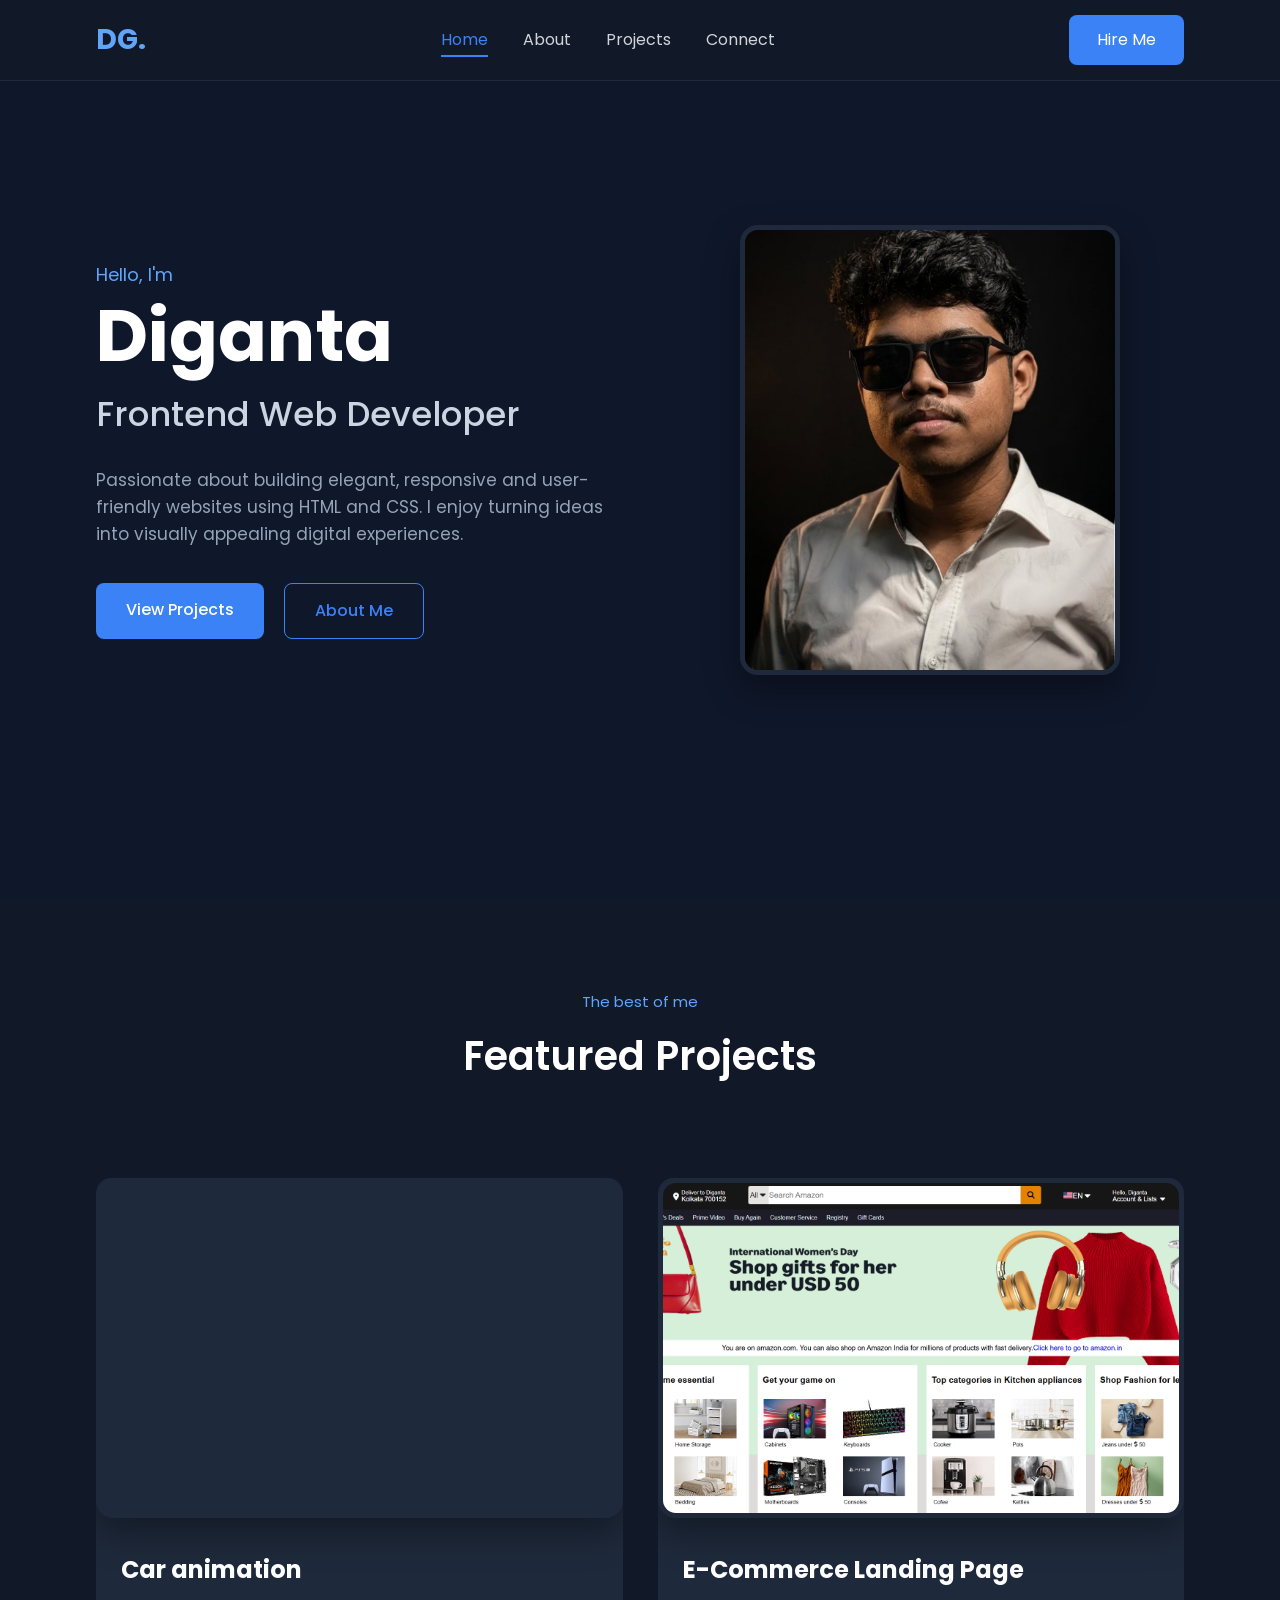
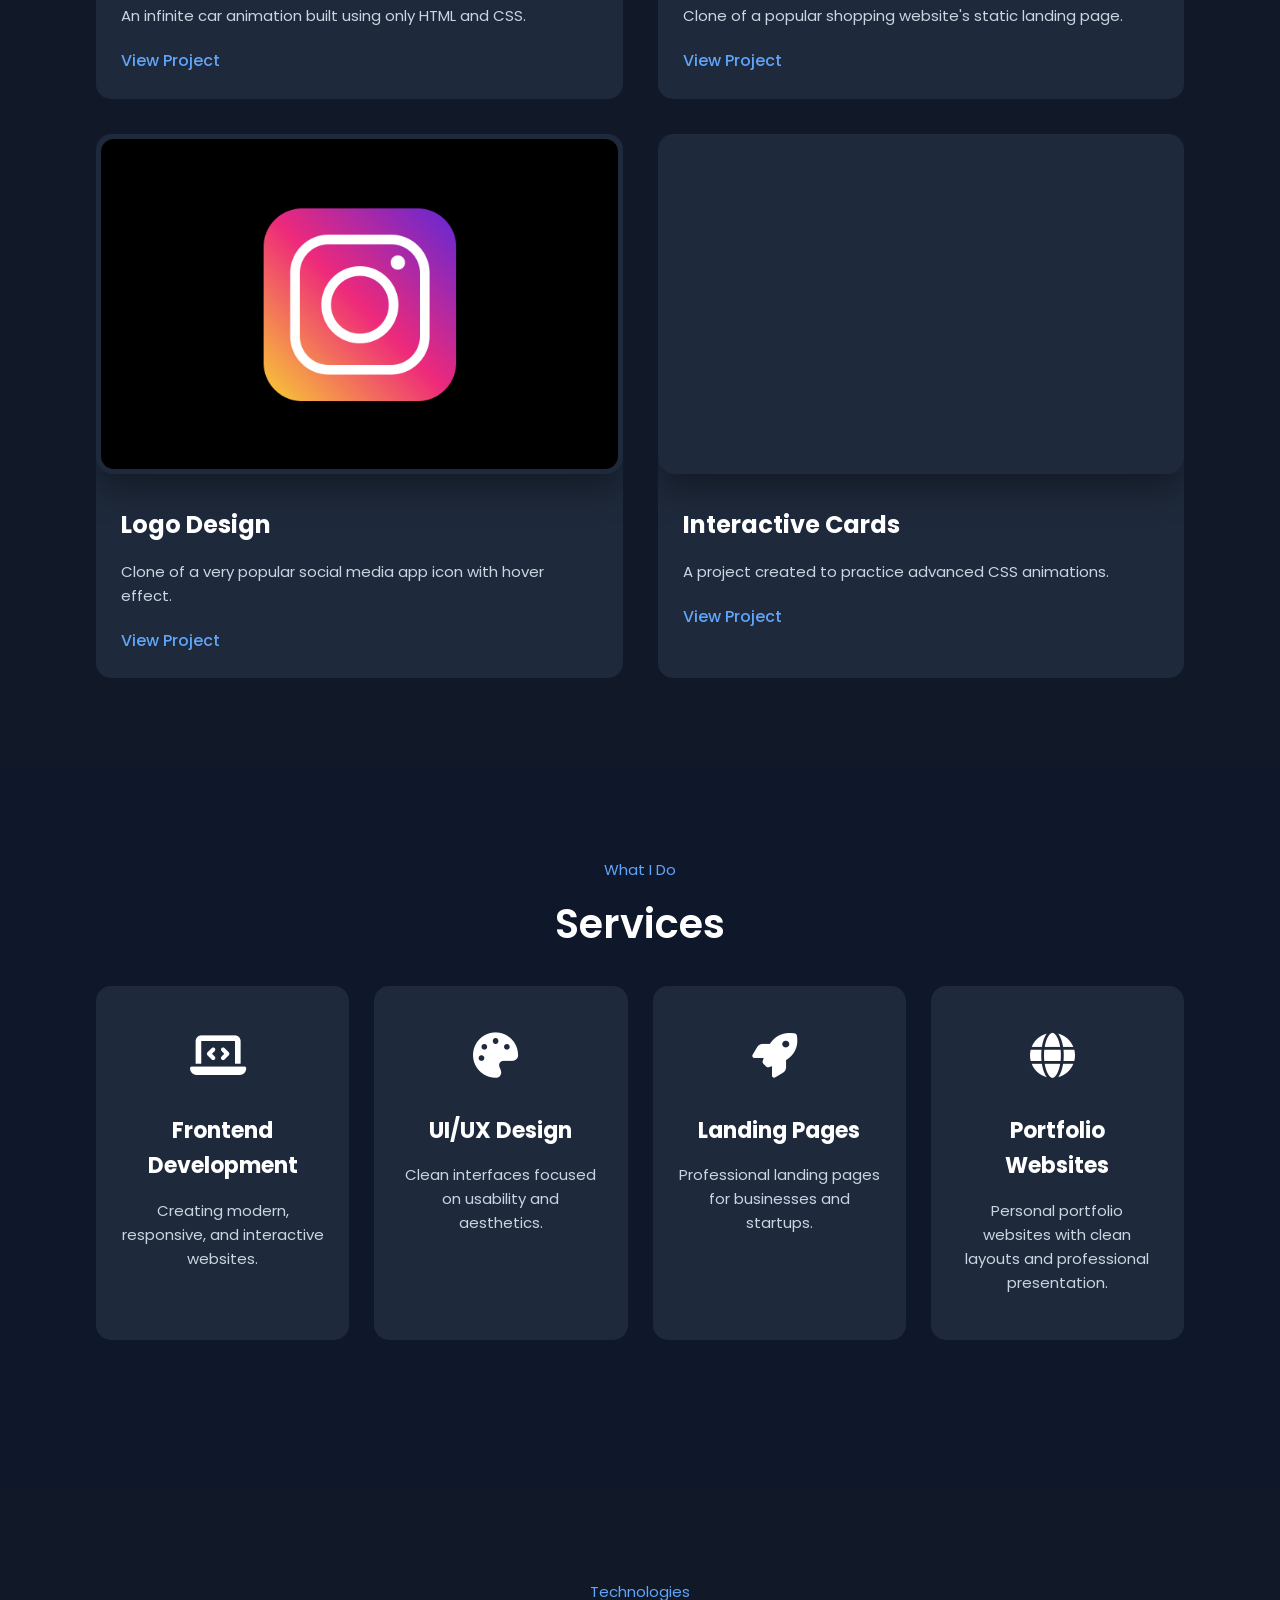
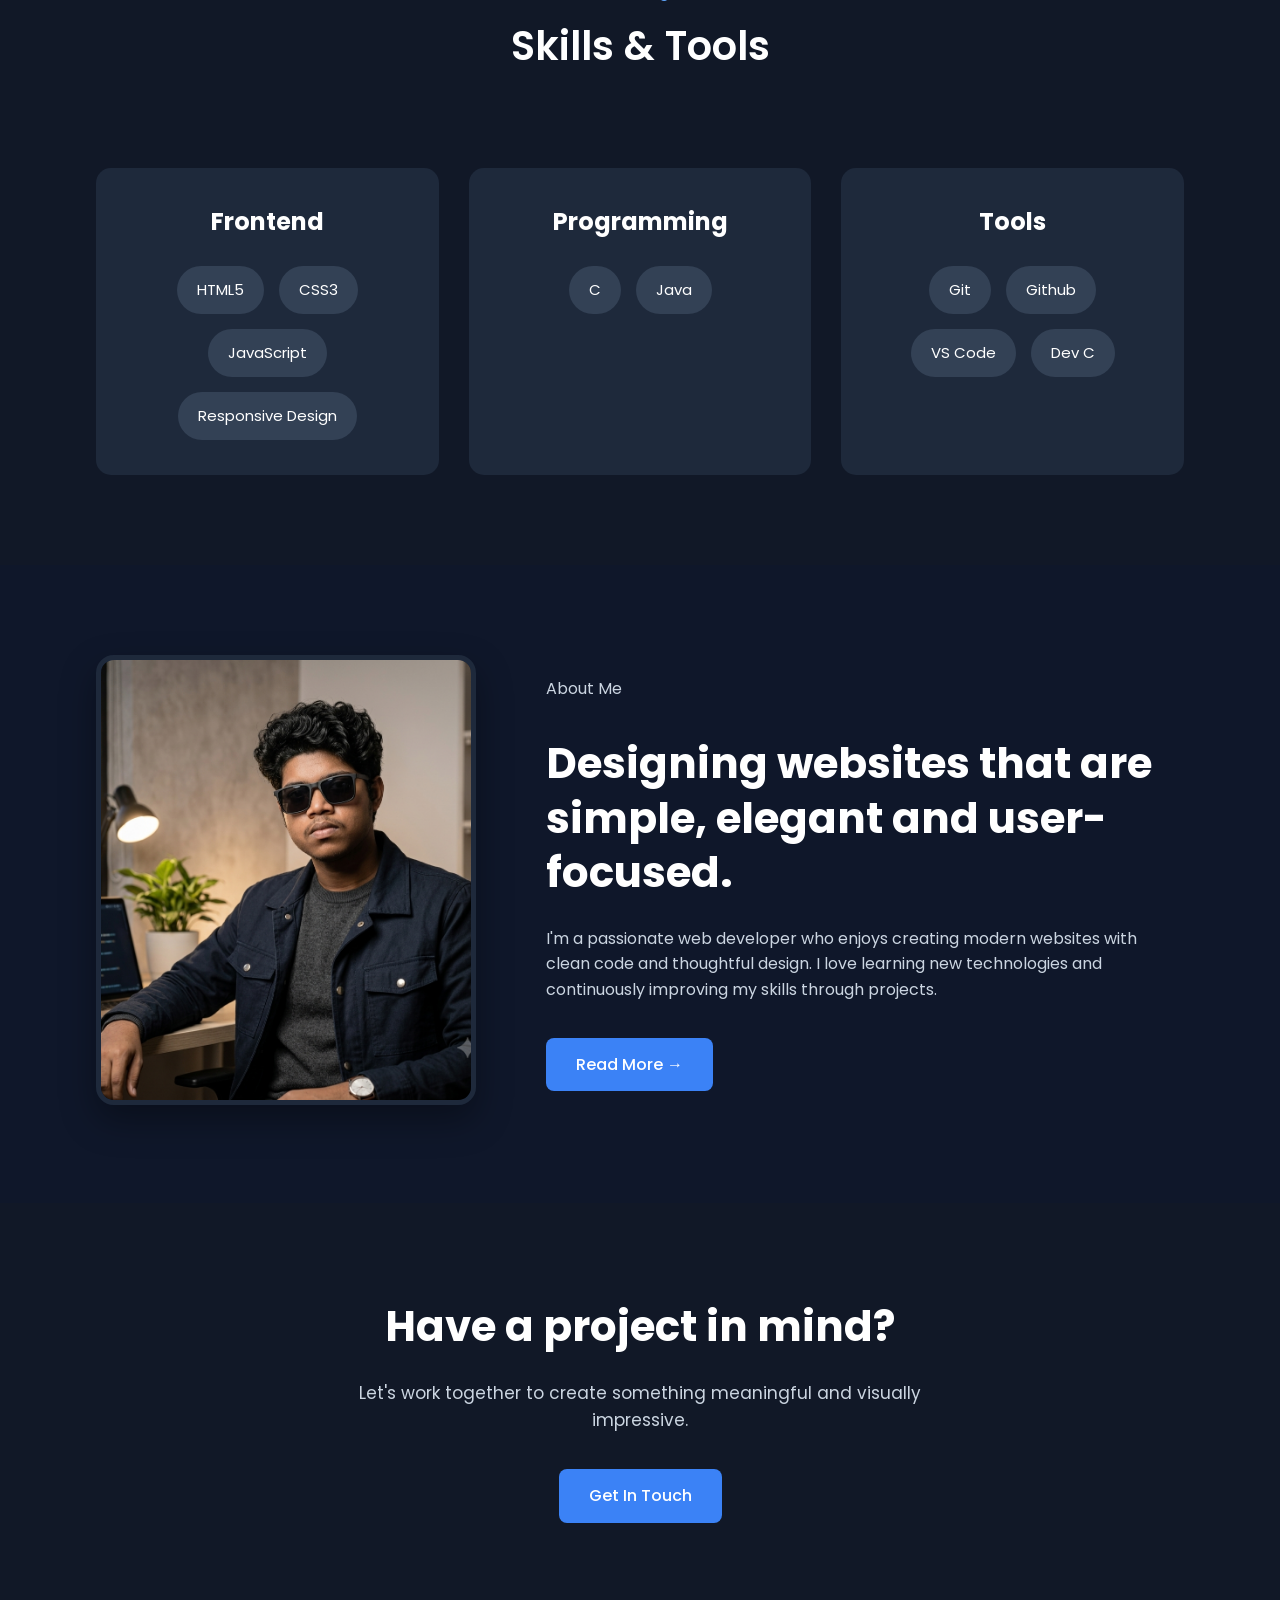
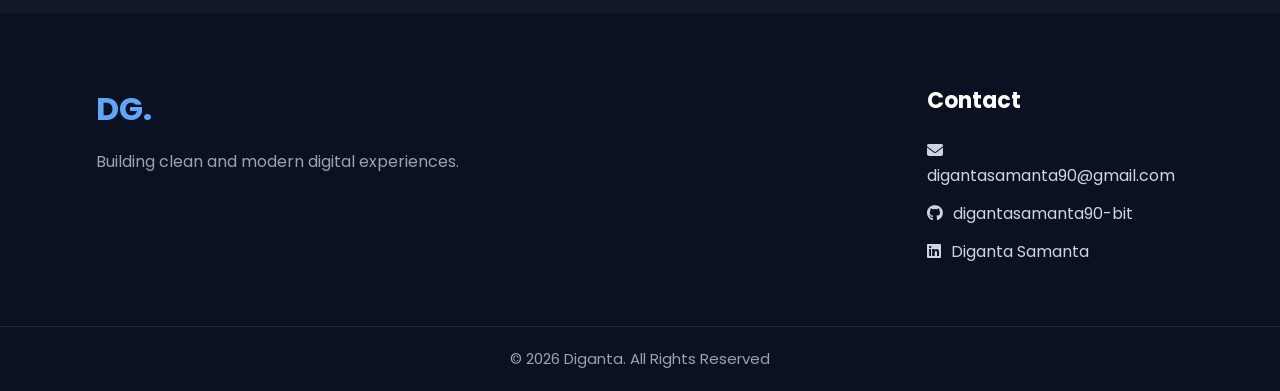
==== index.html @ 876040d0 "Add new projects: Instagram logo, Microsoft store logo, card hover effect, moving car animation, and" ====
<!DOCTYPE html>
<html lang="en">
<head>
    <meta charset="UTF-8">
    <meta name="viewport" content="width=device-width, initial-scale=1.0">
    <title>My Portfolio</title>
    <link rel="preconnect" href="https://fonts.googleapis.com">
<link rel="preconnect" href="https://fonts.gstatic.com" crossorigin>
<link href="https://fonts.googleapis.com/css2?family=Poppins:wght@300;400;500;600;700&display=swap" rel="stylesheet">
    <link rel="stylesheet"
          href="https://cdnjs.cloudflare.com/ajax/libs/font-awesome/6.7.2/css/all.min.css">
    <link rel="stylesheet" href="style.css">
    <link rel="stylesheet" href="styleresponsive.css">
</head>
<body>

    <!-- navbar -->

     <header>
        <div class="container">
            <nav>
                <div class="logo">
                    DG.
                </div>
                <ul class="nav-links">
                    <li><a href="index.html" class="active">Home</a></li>
                    <li><a href="about.html">About</a></li>
                    <li><a href="projects.html">Projects</a></li>
                    <li><a href="connections.html">Connect</a></li>
                </ul>
                <a href="connections.html" class="nav-btn">
                    Hire Me
                </a>
            </nav>
        </div>
    </header>

    <!-- Hero section -->
    <section class="hero">
        <div class="container hero-container">
            <div class="hero-text">
                <p class="hero-subtitle">
                    Hello, I'm
                </p>
                <h1>
                    Diganta
                </h1>
                <h2>
                    Frontend Web Developer
                </h2>
                <p class="hero-description">
                    Passionate about building elegant, responsive
                    and user-friendly websites using HTML and CSS.
                    I enjoy turning ideas into visually appealing
                    digital experiences.
                </p>
                <div class="hero-buttons">
                    <a href="projects.html" class="btn-primary">
                        View Projects
                    </a>
                    <a href="about.html" class="btn-secondary">
                        About Me
                    </a>
                </div>
            </div>
            <div class="hero-image">
                <img src="Images/profile1.jpg" alt="Profile Picture">
            </div>
        </div>
    </section>


    <!-- projects -->

    
    <section class="featured-projects">
        <div class="container">
            <div class="section-title">
                <p>
                    The best of me
                </p>

                <h2>
                    Featured Projects
                </h2>
            </div>

            <!-- card grid -->
            
            <div class="project-grid">
            
                <!-- card 1 -->
            
                <div class="project-card">
                    <video autoplay muted loop>
                            <source src="Images/car animation.mp4" type="video/mp4">
                    </video>
                    <div class="project-content">
                        <h3>
                            Car animation
                        </h3>
                        <p>
                            An infinite car animation built using only HTML and CSS.
                        </p>
                        <a href="projects/moving car animation/movingcar.html">
                            View Project
                        </a>
                    </div>
                </div>

                <!-- card 2 -->

                <div class="project-card">
                    <img src="Images/amazon.png" alt="Project">
                    <div class="project-content">
                        <h3>
                            E-Commerce Landing Page
                        </h3>
                        <p>
                           Clone of a popular shopping website's static landing page.
                        </p>
                        <a href="projects/amazon/amazon.html">
                            View Project
                        </a>
                    </div>
                </div>

                <!-- card 3 -->

                <div class="project-card">
                    <img src="Images/instagram.png" alt="Project">
                    <div class="project-content">
                        <h3>
                            Logo Design
                        </h3>
                        <p>
                            Clone of a very popular social media app icon with hover effect.
                        </p>
                        <a href="projects/Instagram Logo/instagramlogo.html">
                            View Project
                        </a>
                    </div>
                </div>

                <!-- card 4 -->

                <div class="project-card">
                    <video autoplay muted loop>
                            <source src="Images/card animation.mp4" type="video/mp4">
                    </video>
                    <div class="project-content">
                        <h3>
                            Interactive Cards
                        </h3>
                        <p>
                            A project created to practice advanced CSS animations.
                        </p>
                        <a href="projects/card hover/cardhover.html">
                            View Project
                        </a>
                    </div>
                </div>
            </div>
        </div>

    </section>

    <!-- Services -->

    <section class="services">
        <div class="container">
            <div class="section-title">
                <p>
                    What I Do
                </p>
                <h2>
                    Services
                </h2>
                <div class="service-grid">
                    <!-- card 1 -->
                    <div class="service-card">
                        <div class="service-icon">
                            <i class="fa-solid fa-laptop-code"></i>
                        </div>
                        <h3>
                            Frontend Development
                        </h3>
                        <p>
                            Creating modern, responsive,
                            and interactive websites.
                        </p>
                    </div>

                    <!-- card 2 -->
                    <div class="service-card">
                        <div class="service-icon">
                            <i class="fa-solid fa-palette"></i>
                        </div>
                        <h3>
                            UI/UX Design
                        </h3>
                        <p>
                            Clean interfaces focused on
                            usability and aesthetics.
                        </p>
                    </div>

                    <!-- card 3 -->
                    <div class="service-card">
                        <div class="service-icon">
                            <i class="fa-solid fa-rocket"></i>
                        </div>
                        <h3>
                            Landing Pages
                        </h3>
                        <p>
                            Professional landing pages
                            for businesses and startups.
                        </p>
                    </div>

                    <!-- card 4 -->
                    <div class="service-card">
                        <div class="service-icon">
                            <i class="fa-solid fa-globe"></i>
                        </div>
                        <h3>
                            Portfolio Websites
                        </h3>
                        <p>
                            Personal portfolio websites
                            with clean layouts and
                            professional presentation.
                        </p>
                    </div>
                </div>
            </div>
        </div>
    </section>

    <!-- Skills & Tools -->

    <section class="skills">
        <div class="container">
            <div class="section-title">
                <p>Technologies</p>
                <h2>Skills & Tools</h2>
            </div>
            <div class="skills-wrapper">
                <!-- Skills 1 -->
                <div class="skill-category">
                    <h3>Frontend</h3>
                    <div class="skill-list">
                        <span>HTML5</span>
                        <span>CSS3</span>
                        <span>JavaScript</span>
                        <span>Responsive Design</span>
                    </div>
                </div>
                <!-- Skills 2 -->
                 <div class="skill-category">
                    <h3>Programming</h3>
                    <div class="skill-list">
                        <span>C</span>
                        <span>Java</span>
                    </div>
                </div>
                <!-- Skills 3 -->
                 <div class="skill-category">
                    <h3>Tools</h3>
                    <div class="skill-list">
                        <span>Git</span>
                        <span>Github</span>
                        <span>VS Code</span>
                        <span>Dev C</span>
                    </div>
                </div>
            </div>
        </div>
    </section>

    <!-- About Preview -->

    <section class="about-preview">
        <div class=" container about-container">
            <div >
                <img class="about-image" src="Images/profile4.png" alt="About Image">
            </div>
            <div class="about-content">
                <p class="section-tag">
                    About Me
               </p>
               <h2>
                    Designing websites that
                    are simple, elegant and
                    user-focused.
               </h2>
               <p>
                    I'm a passionate web developer who enjoys creating
                    modern websites with clean code and thoughtful
                    design. I love learning new technologies and
                    continuously improving my skills through projects.
               </p>
                <a href="about.html" class="btn-primary">
                        Read More →
                </a>
            </div>
        </div>
    </section>

    <!-- call to action -->

    <section class="cta">
        <div class="container">
            <h2>
                Have a project in mind?
            </h2>
            <p>
                Let's work together to create something
                meaningful and visually impressive.
            </p>
            <a href="connections.html" class="btn-primary">
                Get In Touch
            </a>
        </div>
    </section>

    <!-- footer -->

    <footer>
        <div class="container footer-container">
            <div class="footer-logo">
                <h2>
                    DG.
                </h2>
                <p>
                    Building clean and modern digital experiences.
                </p>
            </div>
            <!-- <div class="footer-links">
                <h3>
                    Quick Links
                </h3>
                <ul>
                    <li>
                        <a href="index.html">
                            Home
                        </a>
                    </li>
                    <li>
                        <a href="about.html">
                            About
                        </a>
                    </li>
                    <li>
                        <a href="projects.html">
                            Projects
                        </a>
                    </li>
                    <li>
                        <a href="connections.html">
                            Connections
                        </a>
                    </li>
                </ul>
            </div> -->
            <div class="footer-contact">

                <h3>Contact</h3>

                <p><a href="mailto:digantasamanta90@gmail.com"><i class="fa-solid fa-envelope"></i>digantasamanta90@gmail.com</a ></p>

                <p><a href="https://github.com/digantasamanta90-bit"><i class="fa-brands fa-github"></i>digantasamanta90-bit</a ></p>

                <p><a href="https://www.linkedin.com/in/diganta-samanta-9126b0384/"><i class="fa-brands fa-linkedin"></i>Diganta Samanta</a ></p>

            </div>
            
        </div>
        <div class="copyright">
                <p>© 2026 Diganta. All Rights Reserved</p>
        </div>
        
    </footer>
</body>
</html>
---- style.css ----
*{
    margin:0;
    padding:0;
    box-sizing:border-box;
}



html{
    scroll-behavior:smooth;
}

/* for all */


body{
    font-family:'Poppins',sans-serif;
    background:#0f172a;
    color:#ffffff;
    line-height:1.6;
}
img{    
    width:100%;
    height:200px;
    object-fit:cover;
    border-radius:18px;
    border:5px solid #1e293b;
    box-shadow:0 15px 35px rgba(0,0,0,.35);
}
.about-image{
    width:380px;
    height:450px;
    object-fit:cover;
    border-radius:18px;
    border:5px solid #1e293b;
    box-shadow:0 15px 35px rgba(0,0,0,.35);
}
.project-banner{
    flex:1;
    scale: 1.3;
    display:flex;
    justify-content:center;
}
video{
    width:100%;
    height:340px;
    object-fit:cover;
    border-radius:18px;
    border:5px solid #1e293b;
    box-shadow:0 15px 35px rgba(0,0,0,.35);
}
a{
    text-decoration:none;
    color:inherit;
}
ul{
    list-style:none;
}
.container{
    width:85%;
    margin:auto;
}

section{
    padding:90px 0;
}

.section-title{
    text-align:center;
    margin-bottom:60px;
}

.section-title p{
    color:#60a5fa;
    font-size:15px;
    margin-bottom:10px;
}

.section-title h2{
    font-size:40px;
    font-weight:600;
    padding-bottom: 30px;
}

.project-card,
.service-card,
.skill-category,
.hero-image img,
.about-image img,
.btn-primary,
.btn-secondary,
.nav-btn{
    transition:all .35s ease;
}

/* .project-card:hover img{
    transform:scale(1.05);
}

.project-card img{
    transition:transform .35s ease;
} */

/* nav bar section */

header{
    position:fixed;
    top:0;
    left:0;
    width:100%;
    background:#111827;
    border-bottom:1px solid #1f2937;
    z-index:1000;
}

nav{
    display:flex;
    justify-content:space-between;
    align-items:center;
    height:80px;
}

.logo{
    font-size:28px;
    font-weight:700;
    color:#60a5fa;
}

.nav-links{
    display:flex;
    gap:35px;
}

.nav-links a{
    color:#d1d5db;
    font-size:16px;
    transition:0.3s;
}
.nav-links a:hover{
    color:#60a5fa;
}

.active{
    color:#60a5fa ;
}

.nav-btn{
    background:#3b82f6;
    color:white;
    padding:12px 28px;
    border-radius:8px;
    transition:.3s;
}

.nav-btn:hover{
    background:#2563eb;
}
.nav-links a{
    position:relative;
    color:#d1d5db;
    transition:.3s;
}
.nav-links a::after{
    content:"";
    position:absolute;
    left:0;
    bottom:-6px;
    width:0;
    height:2px;
    background:#3b82f6;
    transition:.3s;
}
.nav-links a:hover{
    color:#3b82f6;
}
.nav-links a:hover::after{
    width:100%;
}
.nav-links a.active{
    color:#3b82f6;
}
.nav-links a.active::after{
    width:100%;
}
/* Hero section */

.hero{
    min-height:100vh;
    display:flex;
    /* justify-content: center; */
    align-items:center;
}

.hero-container{
    display:flex;
    justify-content:space-between;
    align-items:center;
    gap:70px;
}

.hero-text{
    flex:1;
}

.hero-subtitle{
    color:#60a5fa;
    font-size:18px;
    margin-bottom:10px;
}

.hero-text h1{
    font-size:72px;
    line-height:1;
    margin-bottom:15px;
}

.hero-text h2{
    font-size:34px;
    color:#cbd5e1;
    font-weight:500;
    margin-bottom:25px;
}

.hero-description{
    color:#94a3b8;
    font-size:17px;
    max-width:550px;
    margin-bottom:35px;
}

.hero-buttons{
    display:flex;
    gap:20px;
}

.hero-image{
    flex:1;
    display:flex;
    justify-content:center;
}

.hero-image img{
    width:380px;
    height:450px;
    object-fit:cover;
    border-radius:18px;
    border:5px solid #1e293b;
    box-shadow:0 15px 35px rgba(0,0,0,.35);
}
/* buttons */
.btn-primary{
    display: inline-block;
    padding: 14px 30px;
    background: #3b82f6;
    color: white;
    border-radius: 8px;
    transition: .3s;
    font-weight: 500;
}
.btn-primary:hover{
    background: #2563eb;
    transform:translateY(-3px) ;
}
.btn-secondary{
    display: inline-block;
    padding: 14px 30px;
    background:transparent;
    color: #3b82f6;
    border: 1px solid #3b82f6;
    border-radius: 8px;
    transition: .3s;
    font-weight: 500;
}
.btn-secondary:hover{
    background: #2563eb;
    color: white;
    transform:translateY(-3px) ;
}
/* projects */

.featured-projects{
    background:#111827;
}

.project-grid{
    display:grid;
    grid-template-columns:repeat(2,1fr);
    gap:35px;
}

.project-card{
    background:#1e293b;
    border-radius:15px;
    overflow:hidden;
    transition:.3s;
}

.project-card:hover{
    transform:translateY(-8px);
    box-shadow:0 15px 35px rgba(0,0,0,.25);
}

.project-card img{
    height:340px;
    object-fit:cover;
}

.project-content{
    padding:25px;
}

.project-content h3{
    font-size:24px;
    margin-bottom:15px;
}

.project-content p{
    color:#cbd5e1;
    font-size:15px;
    margin-bottom:20px;
}

.project-content a{
    color:#60a5fa;
    font-weight:500;
    transition:.3s;
}

.project-content a:hover{
    letter-spacing:1px;
}

/* services */

.services{
    background: #0f172a;
}
.service-grid{
    display: grid;
    grid-template-columns: repeat(4,1fr);
    gap: 25px;
}
.service-card{
    background: #1e293b;
    padding: 35px 25px;
    border-radius: 15px;
    text-align: center;
    transition: .3s;
}
.service-card:hover{
    transform: translateY(-8px);
    box-shadow: 0 15px 35px  rgba(0,0,0,.25);
}
.service-icon{
    font-size: 45px;
    margin-bottom: 20px;
}
.service-card h3{
    margin-bottom:15px;
    font-size:22px;
}
.service-card p{
    color:#cbd5e1;
    font-size:15px;
}

/* Skills & Tools */

.skills{
    background: #111827;
}
.skills-wrapper{
    display: flex;
    justify-content: space-between;
    gap: 30px;
}
.skill-category{
    flex: 1;
    background: #1e293b;
    padding: 35px;
    border-radius: 15px;
}
.skill-category:hover{
    transform: translateY(-8px);
    box-shadow: 0 15px 35px  rgba(0,0,0,.25);
}
.skill-category h3{
    margin-bottom: 25px;
    text-align: center;
    font-size: 24px;
}
.skill-category p{
    text-align: center;
}
.skill-list{
    display: flex;
    flex-wrap: wrap;
    justify-content: center;
    gap: 15px;
}
.skill-list span{
    background: #334155;
    color: white;
    padding: 12px 20px;
    border-radius: 30px;
    font-size: 15px;
    transition: .3s;
}
.skill-list span:hover{
    background: #3b82f6;
    cursor: pointer;
}
.skill-list2{
    display: flex;
    flex-wrap: wrap;
    justify-content: left;
    gap: 15px;
}
.skill-list2 span{
    background: #334155;
    color: white;
    padding: 12px 20px;
    border-radius: 30px;
    font-size: 15px;
    transition: .3s;
}
.skill-list2 span:hover{
    background: #3b82f6;
    cursor: pointer;
    text-decoration: underline;
}



/* About Preview */

.about-preview{
    background: #0f172a;
}
.about-container{
    display: flex;
    justify-content: space-between;
    align-items: center;
    gap: 70px;
}
.about-image{
    flex: 1;
}
.about-image img{
    width: 100%;
    max-width: 380px;
    border-radius: 18px;
    border: 5px solid #1e293b;
    box-shadow: 0 12px 30px rgba(0,0,0,.25);
}
.about-content{
    flex: 1.3;
}
.section-tag{
    color: #60a5fa;
    font-size: 16px;
    margin-bottom: 12px;
}
.about-content h2{
    font-size: 42px;
    line-height: 1.3;
    margin-bottom: 25px;
}
.about-content p{
    color:#cbd5e1;
    margin-bottom:35px;
    font-size:16px;
}

 /* cta */

.cta{
    background: #111827;
    text-align: center;
}
.cta h2{
    font-size: 42px;
    margin-bottom: 20px;
}
.cta p{
    color: #cbd5e1;
    width: 60%;
    margin: 0 auto 35px;
    font-size: 17px;
}

/* footer */

footer{
    background: #0b1120;
    padding-top: 70px;
}
.footer-container{
    display: grid;
    grid-template-columns: 3fr 1fr;
    gap: 60px;
    padding-bottom: 50px;
}
.footer-logo h2{
    color:#60a5fa;
    margin-bottom:15px;
    font-size:32px;
}

.footer-logo p{
    color:#94a3b8;
    width:75%;
}

.footer-links h3,
.footer-contact h3{
    margin-bottom:20px;
    font-size:22px;
}

/* .footer-links ul li{
    margin-bottom:12px;
}

.footer-links a{
    color:#cbd5e1;
    transition:.3s;
}

.footer-links a:hover{
    color:#60a5fa;
    padding-left:6px;
} */

.footer-contact p{
    color:#cbd5e1;
    margin-bottom:12px;
}


/* copyright */

.copyright{
    border-top:1px solid #1e293b;
    text-align:center;
    padding-top: 20px;
    padding-bottom: 20px;
}

.copyright p{
    color:#94a3b8;
    font-size:15px;
}
i{
    /* color: white; */
    padding-right: 10px;
}

/* Contact form */

.contact-form{
    margin-top:40px;
    display: flex;
    flex-direction: column;
    gap: 20px;
    width: 100%;
}

.contact-form input,
.contact-form textarea{
    width: 100%;
    padding: 15px 18px;
    background:#1e293b;
    color: #ffffff;
    border: 1px solid #334155;
    border-radius: 8px;
    font-size: 16px;
    font-family: 'Poppins', sans-serif;
    outline: none;
}
.contact-form textarea{
    resize: vertical;
    min-height: 170px;
}

.contact-form input::placeholder,
.contact-form textarea::placeholder{
    border-color: #3b82f6;
}
.contact-form button{
    width: 220px;
}
---- styleresponsive.css ----
/* tablet horizontal */

@media(max-width: 1200px){
    .container{
        width: 90%;
    }
    .hero-container,
    .about-container{
        gap: 50px;
    }
    .hero-text h1{
        font-size: 60px;
    }
    .hero-text h2{
        font-size: 30px;
    }
    .hero-description{
        font-size: 16px;
    }
    .hero-image img,
    .about-image{
        width: 330px;
        height: 400px;
    }
    .project-banner{
        scale: 1.1;
    }
    .project-grid{
        gap: 25px;
    }
    .service-grid{
        grid-template-columns: repeat(2,1fr);
    }.skills-wrapper{
        gap: 20px;
    }
    .skill-category{
        padding: 30px;
    }
    .section-title h2{
        font-size: 36px;
    }
    .about-content h2{
        font-size: 36px;
    }
    .cta h2{
        font-size: 36px;
    }
    .footer-container{
        gap: 40px;
    }
    .footer-contact{
        width: 120%;
    }
}

/* tablet vertical */

@media (max-width:1000px){
    section{
        padding: 70px 0;
    }
    .container{
        width: 92%;
    }
    nav{
        height: auto;
        padding: 20px 0;
        /* flex-wrap: wrap; */
        display: flex;
        justify-content: space-around;
        gap: 20px;  
    }
    .logo{
        width: 20%;
        text-align: left;
    }
    .nav-links{
        width: 100%;
        justify-content: center;
        flex-wrap: wrap;
        gap: 25px;
    }
    .nav-btn{
        padding:5px 25px;
        white-space: nowrap;
    }
    .hero{
        min-height: auto;
        padding-top: 140px;
    }
    .hero-container{
        flex-direction:column-reverse;
        text-align:center;
        gap:50px;
    }
    .hero-description{
        max-width: 100%;
        margin-left: auto;
        margin-right: auto;
    }
    .hero-buttons{
        justify-content: center;
        flex-wrap: wrap;
    }
    .hero-image img{
        /* margin-top: 80px; */
        width: 320px;
        height: 390px;
    }
    .project-banner{
         /* margin-top: 80px; */
        scale: 1;
    }
    .about-container{
        flex-direction: column;
        text-align: center;
    }
    .about-content h2{
        font-size: 34px;
    }
    .about-image{
        /* margin-top: 80px; */
        width: 320px;
        height: 390px;
    }
    .project-grid{
        grid-template-columns: 1fr;
    }
    .project-card img,
    .project-card video{
        height: 300px;
    }
    .service-grid{
        grid-template-columns: repeat(2,1fr);
    }
    .skills-wrapper{
        flex-direction: column;
    }
    .cta p{
        width: 90%;
    }
    .footer-container{
        grid-template-columns: 1fr;
        text-align: center;
    }
    .footer-logo{
        width: 100%;
    }
    .footer-logo p{
        margin-left: 99px;
    }
    .footer-contact{
        width: 100%;
        margin: auto;
    }

}

/* mobile horizontal */

@media (max-width:800px){

    section{
        padding:60px 0;
    }
    .container{
        width:94%;
    }    
    nav{
        padding:18px 0;
        gap:18px;
    }
    .logo{
        font-size:26px;
    }
    .nav-links{
        gap:18px;
    }
    .nav-links a{
        font-size:15px;
    }
    .nav-btn{
        padding:10px 22px;
        font-size:15px;
    }    
    .hero{
        padding-top:170px;
    }
    .hero-container{
        gap:40px;
    }
    .hero-text h1{
        font-size:48px;
    }
    .hero-text h2{
        font-size:25px;
    }
    .hero-subtitle{
        font-size:17px;
    }
    .hero-description{
        font-size:15px;
    }
    .hero-image img,
    .about-image{
        width:280px;
        height:340px;
    }
    .hero-buttons{
        flex-direction:column;
        align-items:center;
        gap:15px;
    }
    .btn-primary,
    .btn-secondary{
        width:220px;
        text-align:center;
    }    
    .section-title{
        margin-bottom:45px;
    }
    .section-title h2{
        font-size:30px;
    }
    .about-content h2{
        font-size:30px;
    }
    .cta h2{
        font-size:30px;
    }    
    .project-card img,
    .project-card video{
        height:240px;
    }
    .project-content{
        padding:20px;
    }
    .project-content h3{
        font-size:22px;
    }
   
    .service-grid{
        grid-template-columns:1fr;
    }
    .service-card{
        padding:30px 20px;
    }    
    .skill-category{
        padding:25px;
    }
    .skill-category h3{
        font-size:22px;
    }
    .skill-list{
        gap:12px;
    }
    .skill-list span{
        padding:10px 18px;
        font-size:14px;
    }
    .skill-list2{
        justify-content:center;
    }    
    .about-container{
        gap:40px;
    }    
    .cta p{
        width:100%;
        font-size:15px;
    }    
    .contact-form button{
        width:100%;
    }   
}

/* mobile vertical */

@media (max-width:600px){
    .container{
        width:95%;
    }
    section{
        padding:50px 0;
    }

    nav{
        gap:15px;
    }
    .logo{
        /* font-size:24px; */
        display: none;
    }
    .nav-links{
        gap:15px;
    }
    .nav-links a{
        font-size:14px;
    }
    .nav-btn{
        /* width:0%;
        text-align:center; */
        display: none;
    }

    .hero{
        padding-top:190px;
    }
    .hero-text h1{
        font-size:38px;
    }
    .hero-text h2{
        font-size:20px;
    }
    .hero-subtitle{
        font-size:15px;
    }
    .hero-description{
        font-size:14px;
    }
    .hero-image img,
    .about-image{
        width:230px;
        height:290px;
    }
    .btn-primary,
    .btn-secondary{
        width:100%;
        padding:13px 20px;
    }

    .section-title h2{
        font-size:26px;
    }
    .about-content h2{
        font-size:26px;
    }
    .cta h2{
        font-size:26px;
    }

    .project-card img,
    .project-card video{
        height:200px;
    }
    .project-content{
        padding:18px;
    }
    .project-content h3{
        font-size:20px;
    }
    .project-content p{
        font-size:14px;
    }

    .service-card{
        padding:25px 18px;
    }
    .service-icon{
        font-size:38px;
    }
    .service-card h3{
        font-size:20px;
    }
    .skill-category{
        padding:20px;
    }
    .skill-category h3{
        font-size:20px;
    }
    .skill-list span,
    .skill-list2 span{
        font-size:13px;
        padding:9px 16px;
    }
    .footer-logo h2{
        font-size:28px;
    }
    .footer-logo p{
        margin-left: 50px;
    }
    .footer-links h3,
    .footer-contact h3{
        font-size:20px;
    }
    .footer-contact p{
        font-size:14px;
        word-break:break-word;
    }
    .copyright p{
        font-size:13px;
    }
    .contact-form input,
    .contact-form textarea{
        font-size:15px;
    }
}
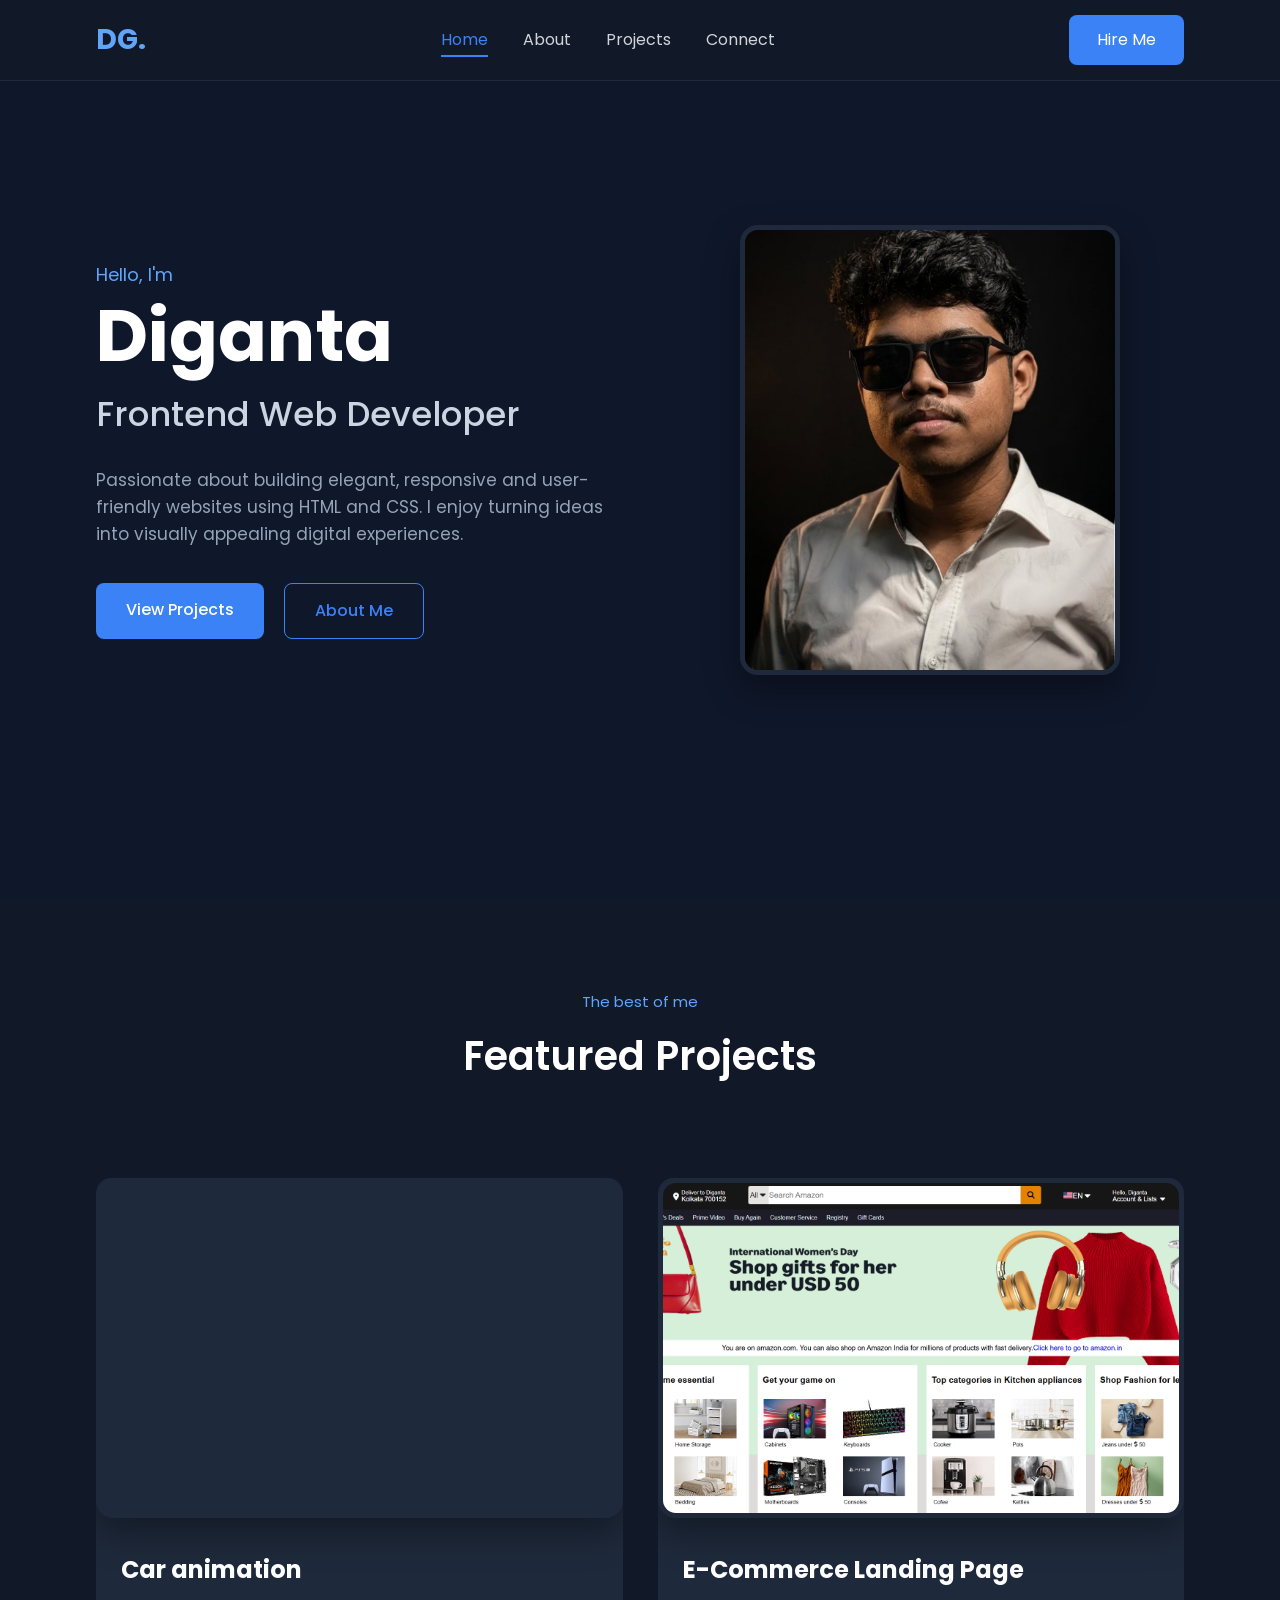
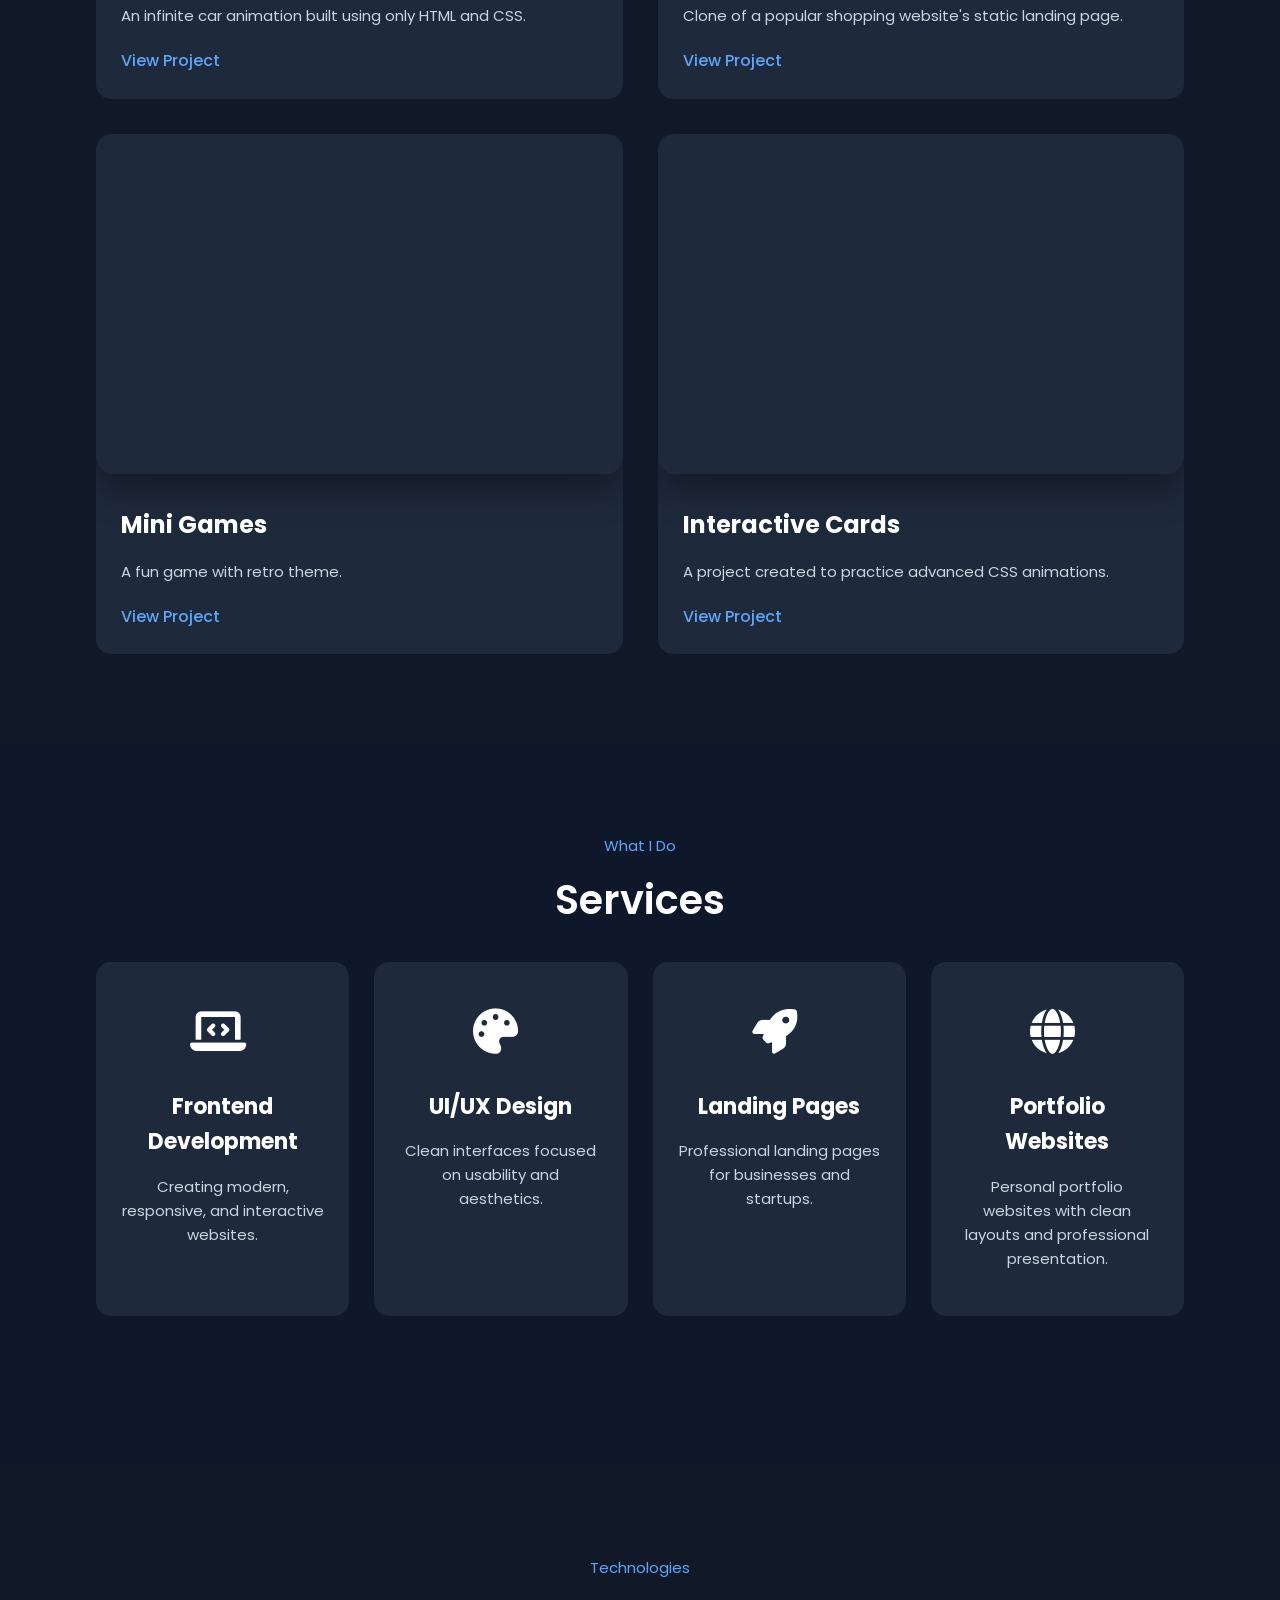
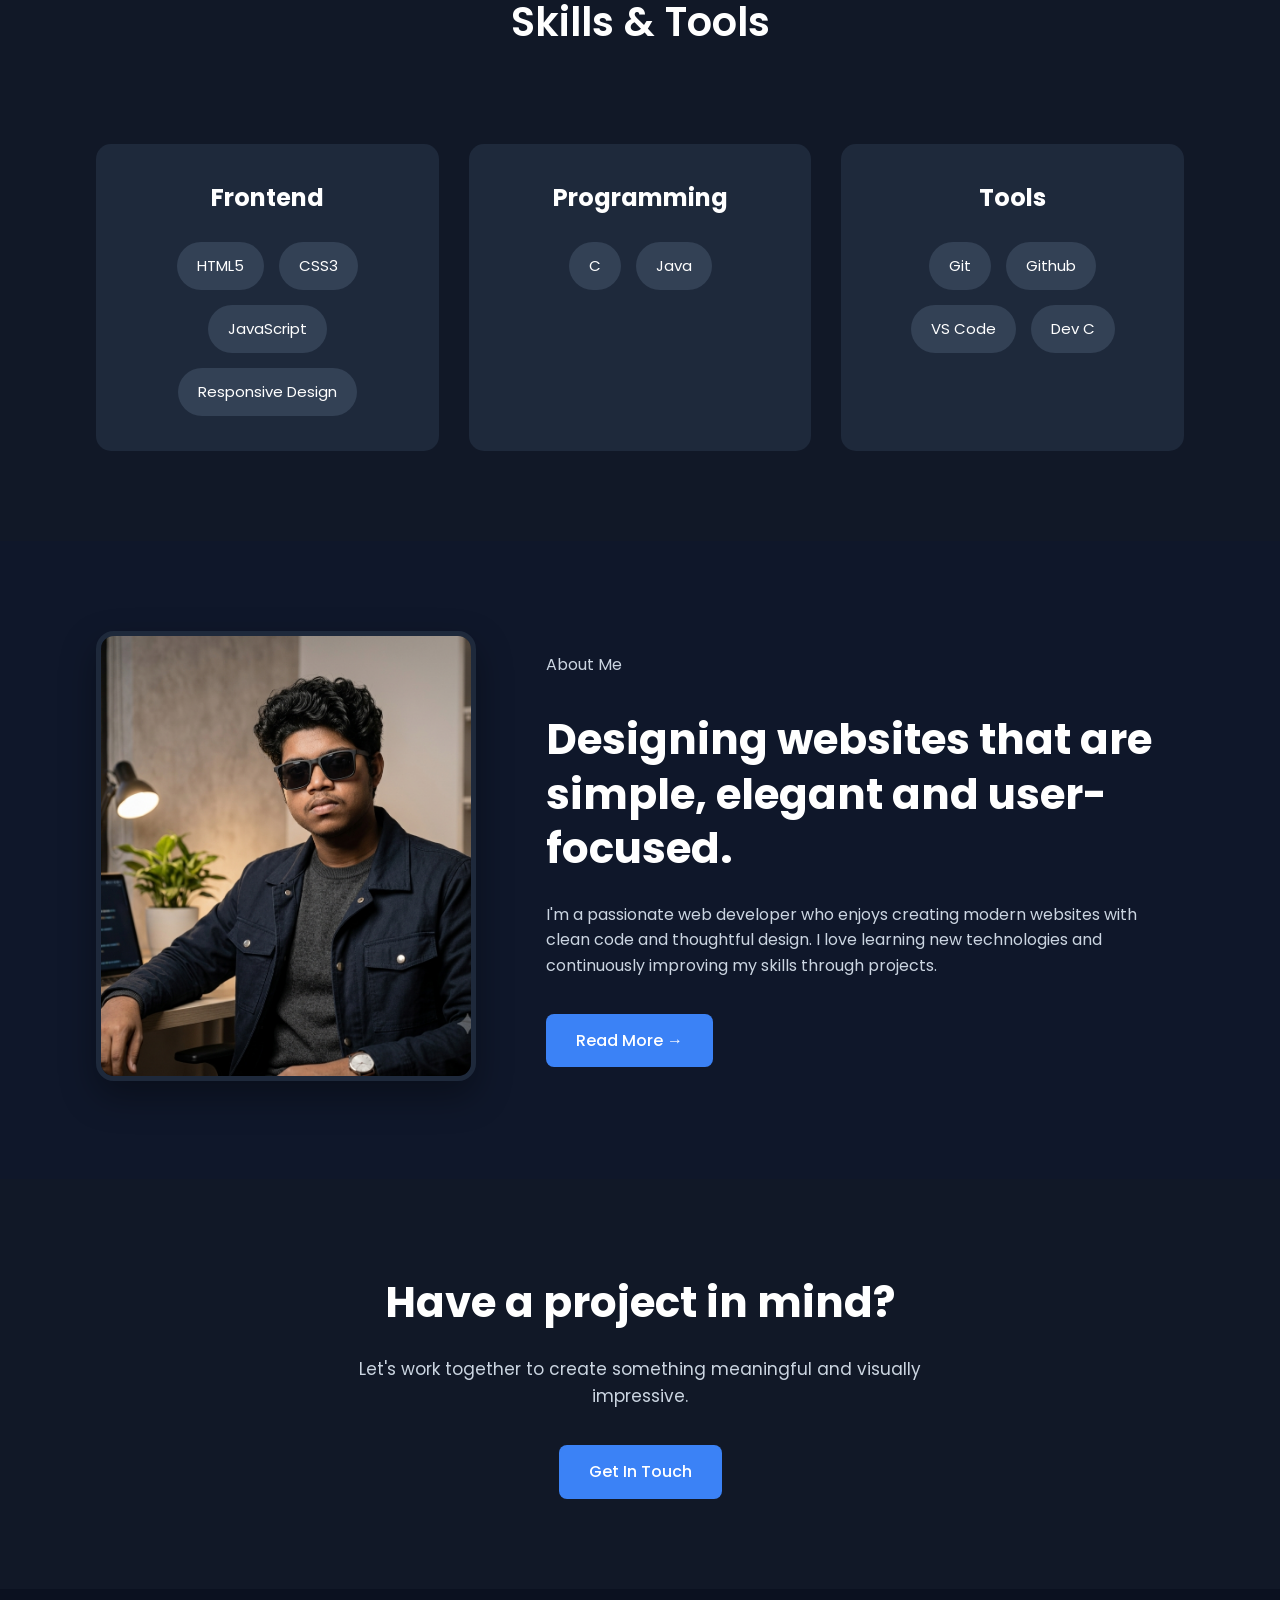
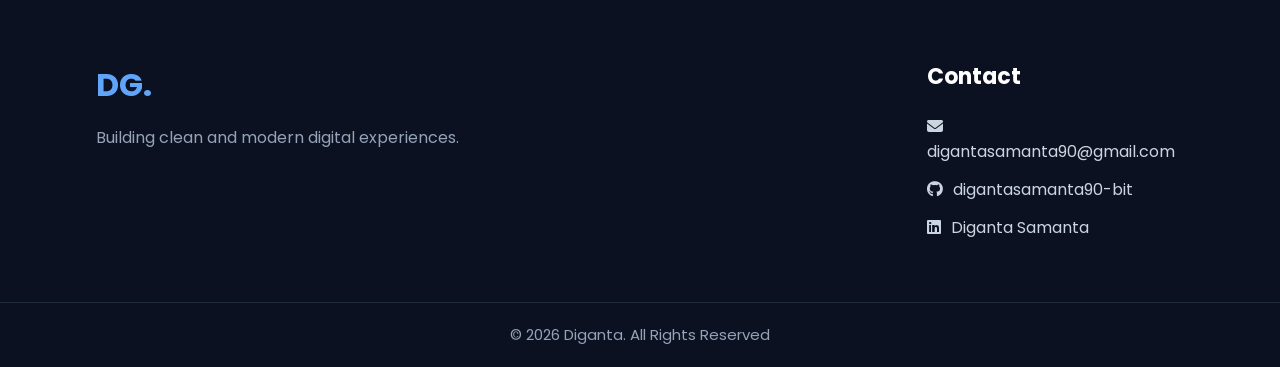
==== commit 34b18e03: "Refactor code structure for improved readability and maintainability" ====
--- a/index.html
+++ b/index.html
@@ -128,15 +128,17 @@
                 <!-- card 3 -->
 
                 <div class="project-card">
-                    <img src="Images/instagram.png" alt="Project">
+                    <video autoplay muted loop>
+                            <source src="Images/tic tac toe.mp4" type="video/mp4">
+                    </video>
                     <div class="project-content">
                         <h3>
-                            Logo Design
-                        </h3>
-                        <p>
-                            Clone of a very popular social media app icon with hover effect.
-                        </p>
-                        <a href="projects/Instagram Logo/instagramlogo.html">
+                            Mini Games
+                        </h3>
+                        <p>
+                            A fun game with retro theme.
+                        </p>
+                        <a href="https://tic-tac-toe-game-git-main-diganta.vercel.app/">
                             View Project
                         </a>
                     </div>
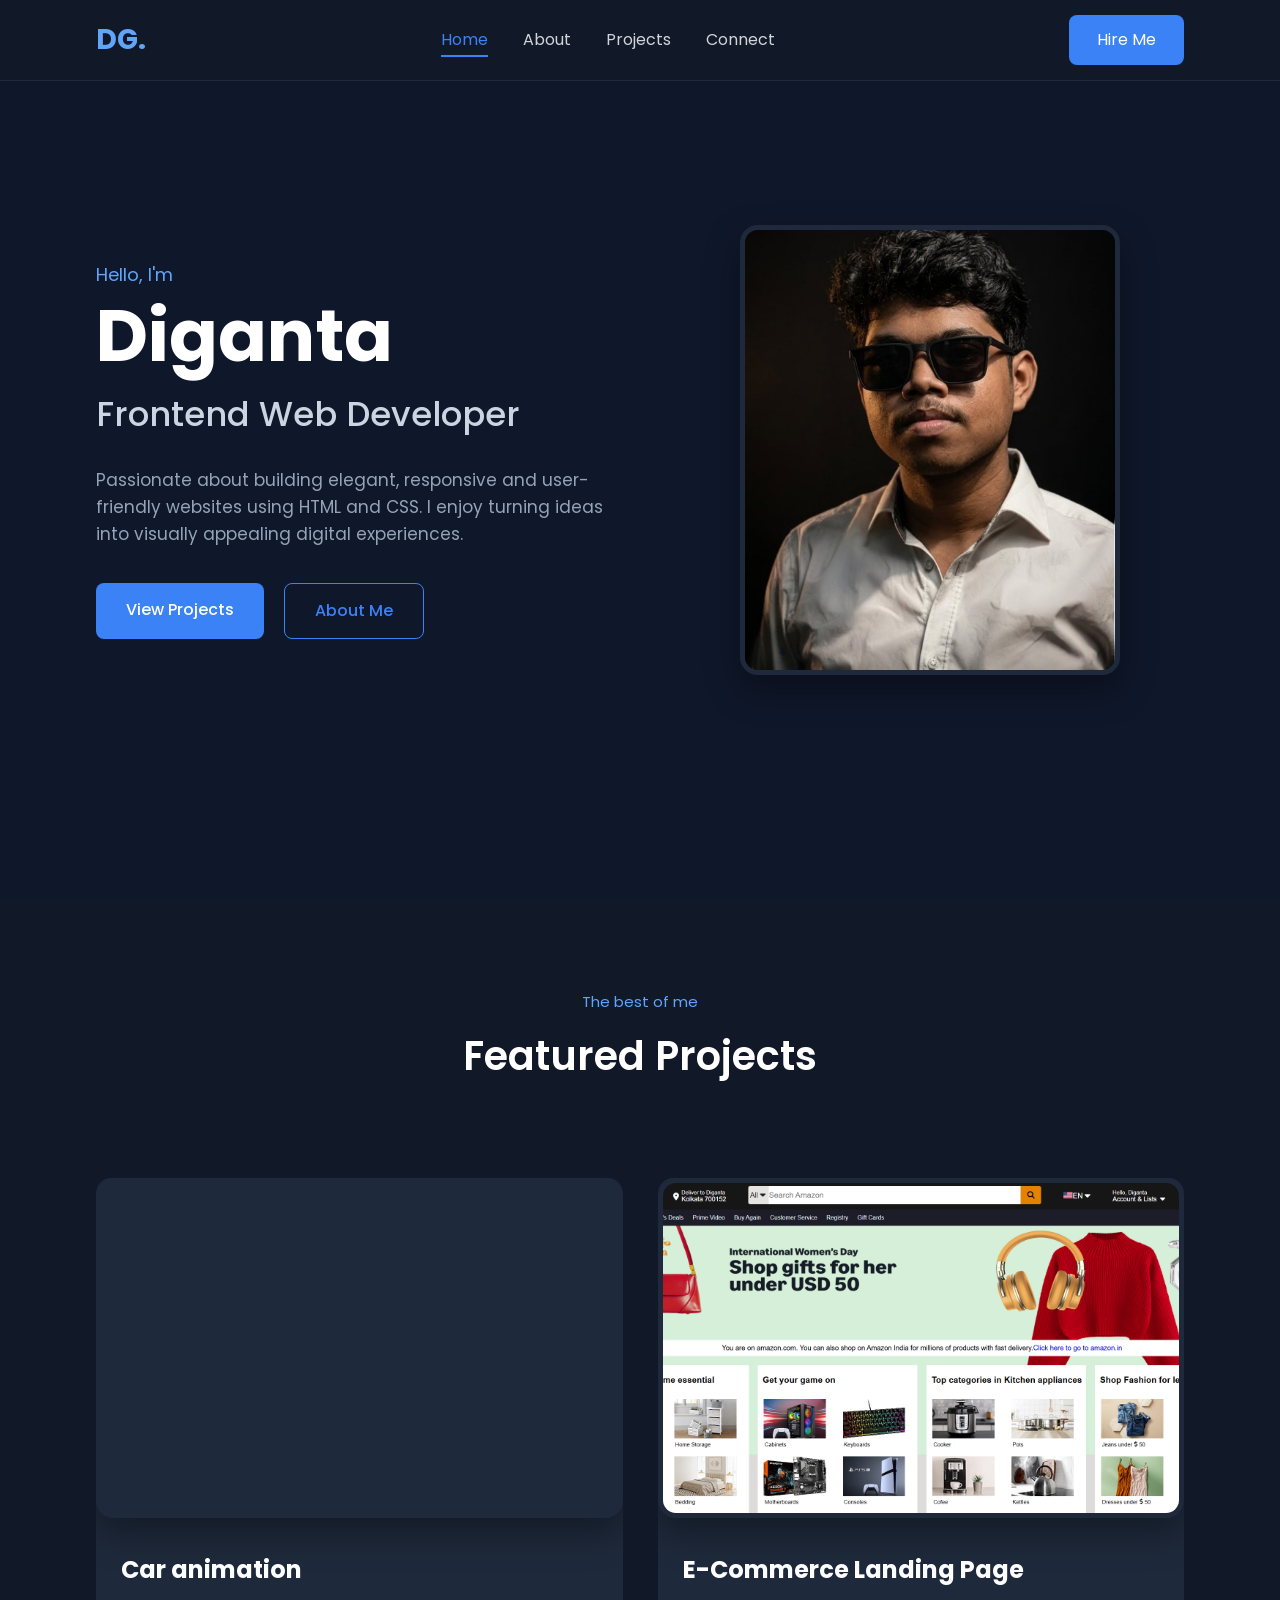
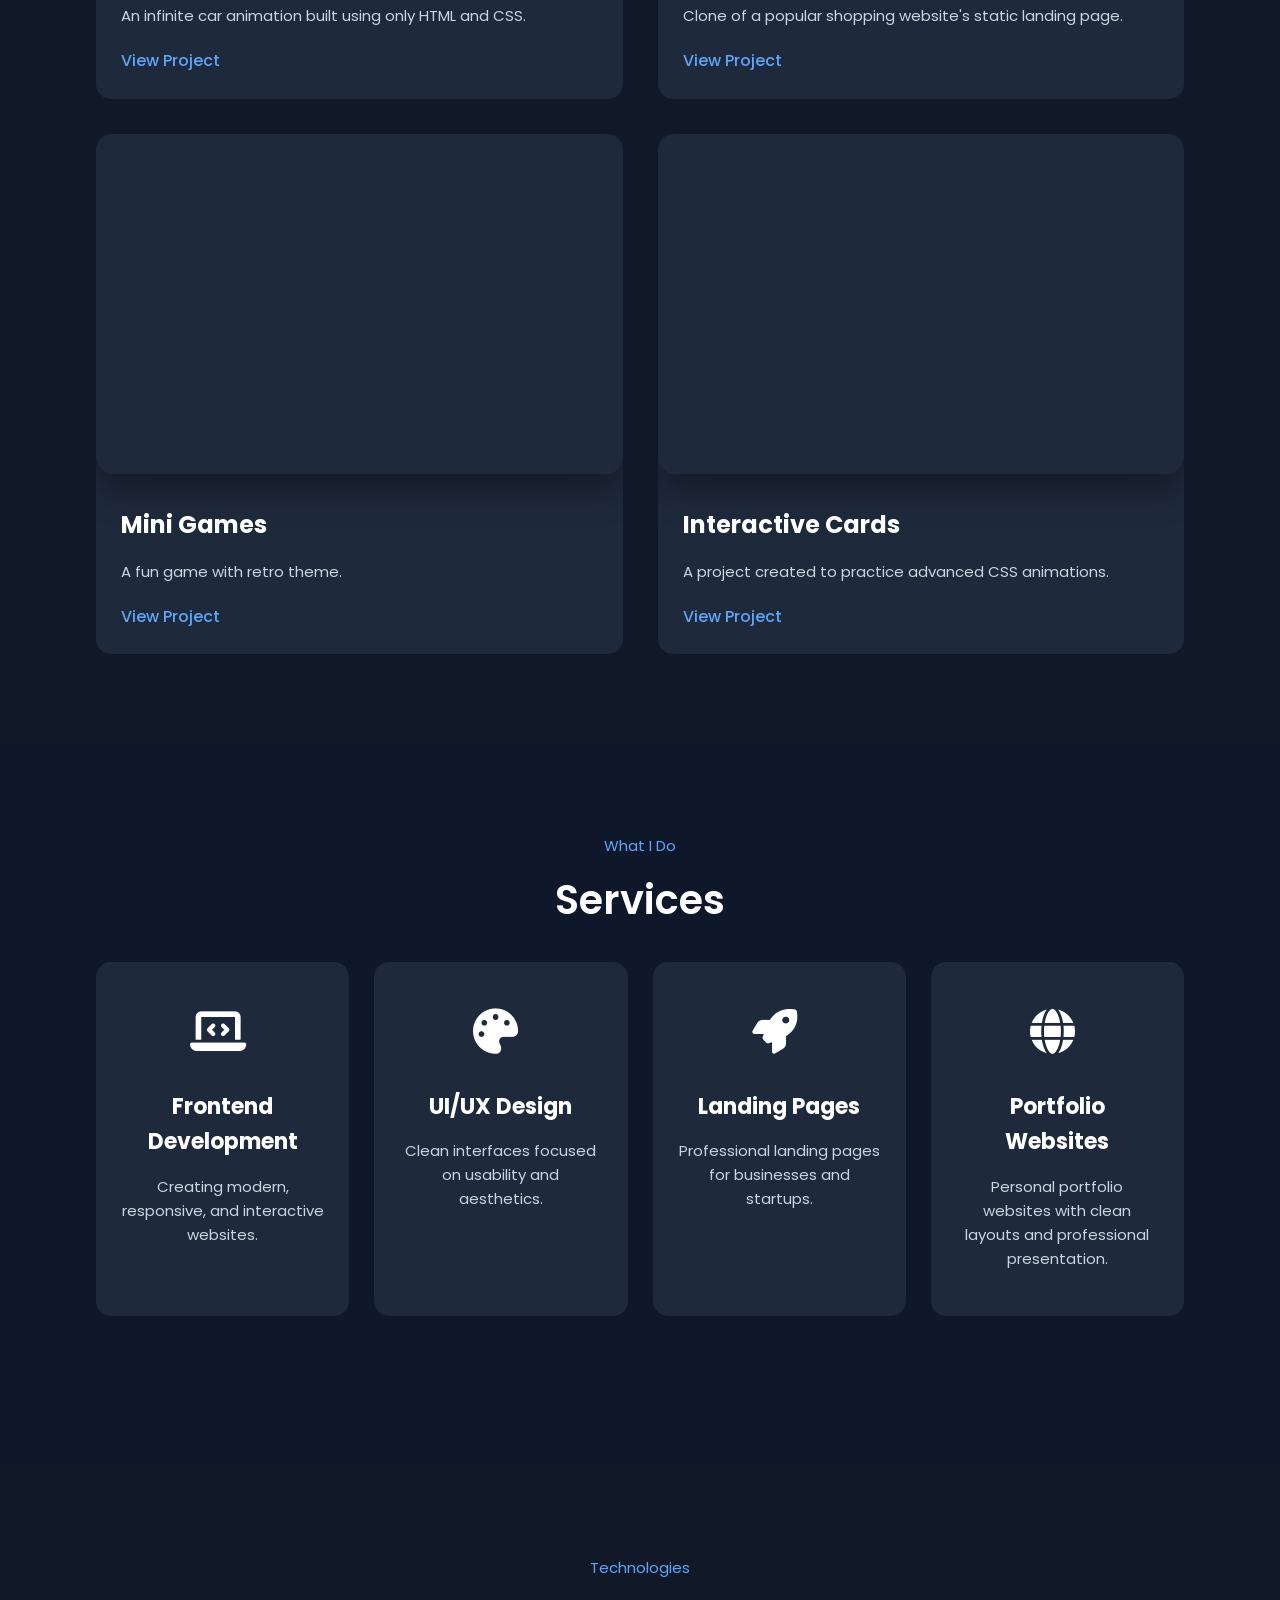
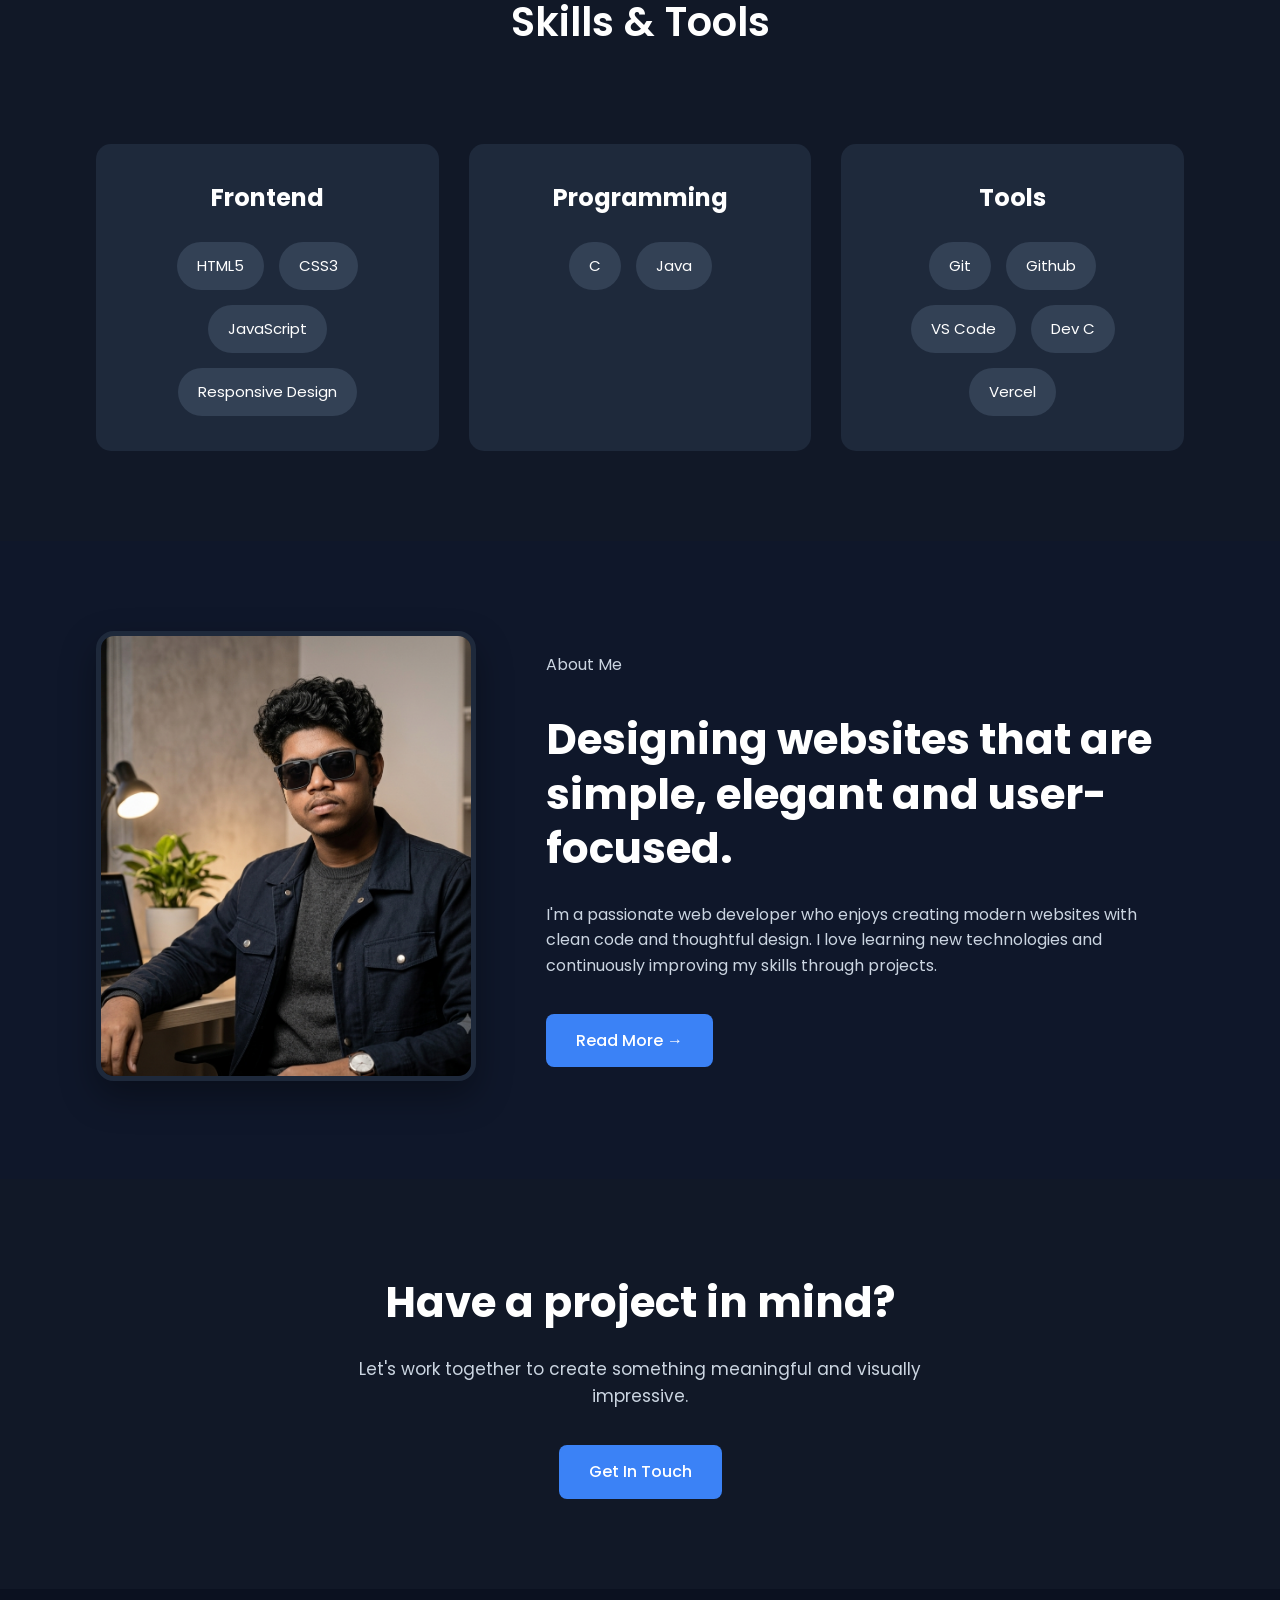
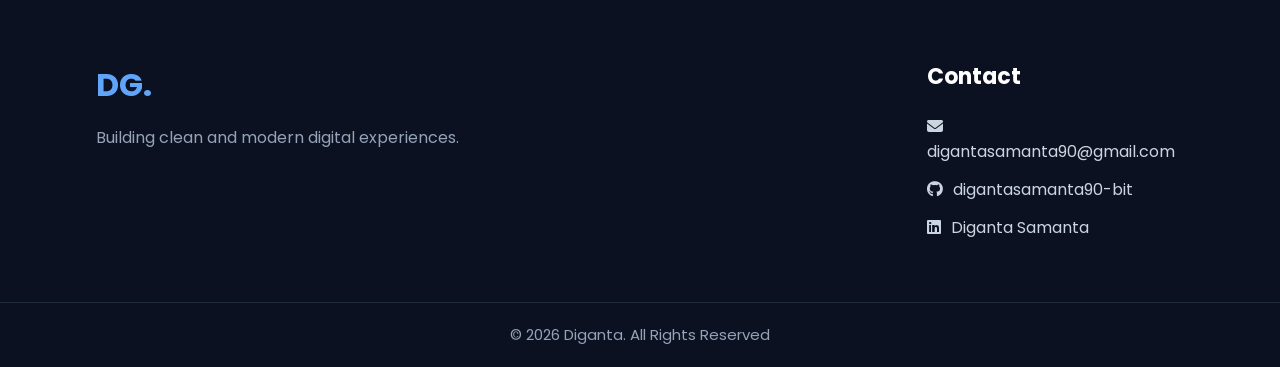
==== commit c7391979: "Added a extra tool" ====
--- a/index.html
+++ b/index.html
@@ -275,6 +275,7 @@
                         <span>Github</span>
                         <span>VS Code</span>
                         <span>Dev C</span>
+                        <span>Vercel</span>
                     </div>
                 </div>
             </div>
